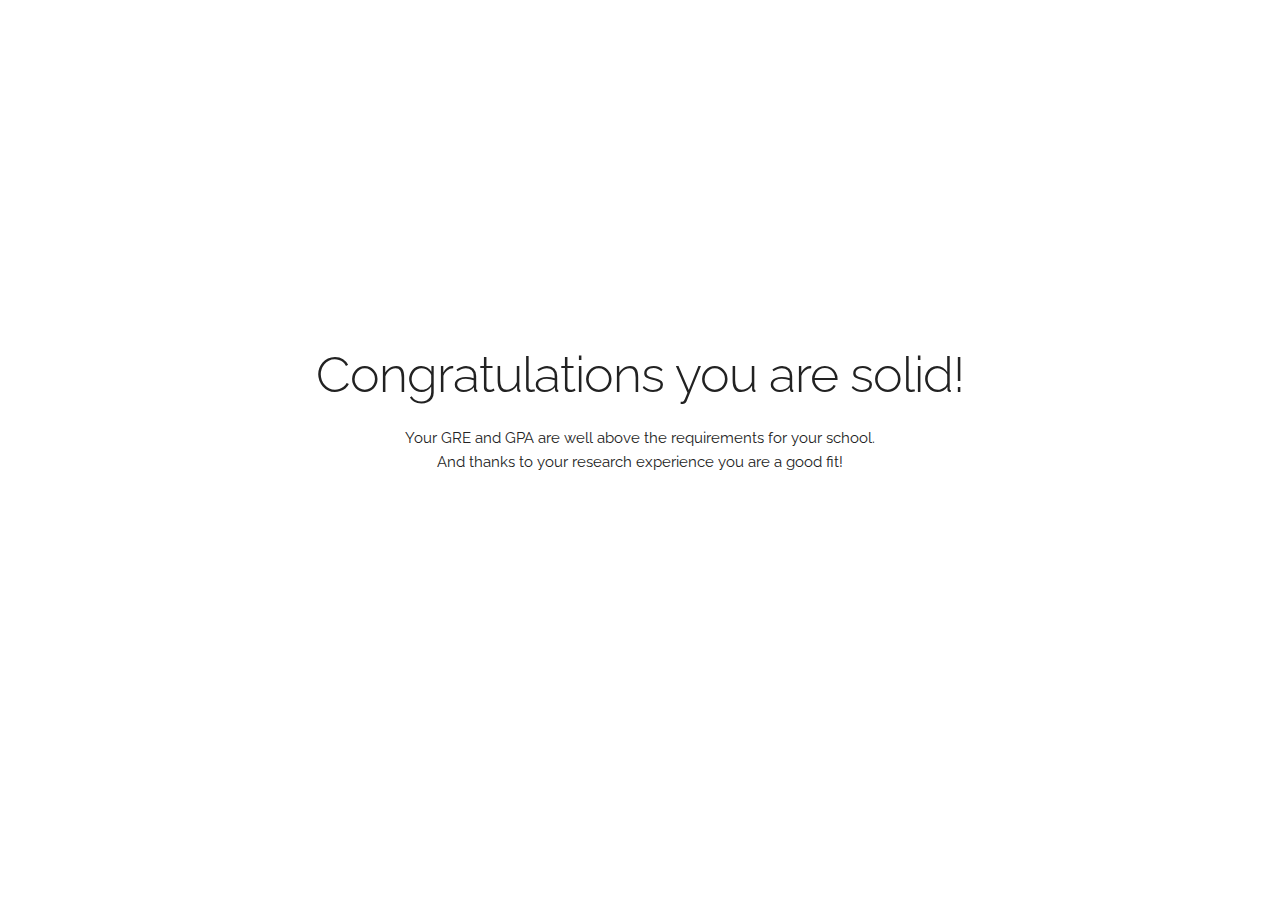
==== accepted.html @ 7dbd61dc "Final build" ====
<!DOCTYPE html>
<html lang="en">
<head>

  <!-- Basic Page Needs
  –––––––––––––––––––––––––––––––––––––––––––––––––– -->
  <meta charset="utf-8">
  <title>RankMe</title>
  <meta name="description" content="">
  <meta name="author" content="">

  <!-- Mobile Specific Metas
  –––––––––––––––––––––––––––––––––––––––––––––––––– -->
  <meta name="viewport" content="width=device-width, initial-scale=1">

  <!-- FONT
  –––––––––––––––––––––––––––––––––––––––––––––––––– -->
  <link href="//fonts.googleapis.com/css?family=Raleway:400,300,600" rel="stylesheet" type="text/css">

  <!-- CSS
  –––––––––––––––––––––––––––––––––––––––––––––––––– -->
  <link rel="stylesheet" href="css/normalize.css">
  <link rel="stylesheet" href="css/skeleton.css">
  <link rel="stylesheet" href="css/font-awesome-4.7.0/css/font-awesome.min.css">
  <!-- Favicon
  –––––––––––––––––––––––––––––––––––––––––––––––––– -->
  <link rel="icon" type="image/png" href="images/favicon.png">
  
</div>
</head>
<body>
<div class="container-accepted">
    <div class="accepted">
        <h1>Congratulations you are solid!</h1>
        <p>Your GRE and GPA are well above the requirements for your school.<br />
            And thanks to your research experience you are a good fit!</p>
    </div>
</div>
<!-- End Document
  –––––––––––––––––––––––––––––––––––––––––––––––––– -->
</body>
</html>
---- css/skeleton.css ----
/*
* Skeleton V2.0.4
* Copyright 2014, Dave Gamache
* www.getskeleton.com
* Free to use under the MIT license.
* http://www.opensource.org/licenses/mit-license.php
* 12/29/2014
*/


/* Table of contents
––––––––––––––––––––––––––––––––––––––––––––––––––
- Grid
- Base Styles
- Typography
- Links
- Buttons
- Forms
- Lists
- Code
- Tables
- Spacing
- Utilities
- Clearing
- Media Queries
- Statistics Table
- Acceptance Page
*/


/* Grid
–––––––––––––––––––––––––––––––––––––––––––––––––– */
.container {
  position: relative;
  width: 100%;
  max-width: 960px;
  margin: 0 auto;
  padding: 0 20px;
  box-sizing: border-box; }
.column,
.columns {
  width: 100%;
  float: left;
  box-sizing: border-box; }

/* For devices larger than 400px */
@media (min-width: 400px) {
  .container {
    width: 85%;
    padding: 0; }
}

/* For devices larger than 550px */
@media (min-width: 550px) {
  .container {
    width: 80%; }
  .column,
  .columns {
    margin-left: 4%; }
  .column:first-child,
  .columns:first-child {
    margin-left: 0; }

  .one.column,
  .one.columns                    { width: 4.66666666667%; }
  .two.columns                    { width: 13.3333333333%; }
  .three.columns                  { width: 22%;            }
  .four.columns                   { width: 30.6666666667%; }
  .five.columns                   { width: 39.3333333333%; }
  .six.columns                    { width: 48%;            }
  .seven.columns                  { width: 56.6666666667%; }
  .eight.columns                  { width: 65.3333333333%; }
  .nine.columns                   { width: 74.0%;          }
  .ten.columns                    { width: 82.6666666667%; }
  .eleven.columns                 { width: 91.3333333333%; }
  .twelve.columns                 { width: 100%; margin-left: 0; }

  .one-third.column               { width: 30.6666666667%; }
  .two-thirds.column              { width: 65.3333333333%; }

  .one-half.column                { width: 48%; }

  /* Offsets */
  .offset-by-one.column,
  .offset-by-one.columns          { margin-left: 8.66666666667%; }
  .offset-by-two.column,
  .offset-by-two.columns          { margin-left: 17.3333333333%; }
  .offset-by-three.column,
  .offset-by-three.columns        { margin-left: 26%;            }
  .offset-by-four.column,
  .offset-by-four.columns         { margin-left: 34.6666666667%; }
  .offset-by-five.column,
  .offset-by-five.columns         { margin-left: 43.3333333333%; }
  .offset-by-six.column,
  .offset-by-six.columns          { margin-left: 52%;            }
  .offset-by-seven.column,
  .offset-by-seven.columns        { margin-left: 60.6666666667%; }
  .offset-by-eight.column,
  .offset-by-eight.columns        { margin-left: 69.3333333333%; }
  .offset-by-nine.column,
  .offset-by-nine.columns         { margin-left: 78.0%;          }
  .offset-by-ten.column,
  .offset-by-ten.columns          { margin-left: 86.6666666667%; }
  .offset-by-eleven.column,
  .offset-by-eleven.columns       { margin-left: 95.3333333333%; }

  .offset-by-one-third.column,
  .offset-by-one-third.columns    { margin-left: 34.6666666667%; }
  .offset-by-two-thirds.column,
  .offset-by-two-thirds.columns   { margin-left: 69.3333333333%; }

  .offset-by-one-half.column,
  .offset-by-one-half.columns     { margin-left: 52%; }

}


/* Base Styles
–––––––––––––––––––––––––––––––––––––––––––––––––– */
/* NOTE
html is set to 62.5% so that all the REM measurements throughout Skeleton
are based on 10px sizing. So basically 1.5rem = 15px :) */
html {
  font-size: 62.5%; }
body {
  font-size: 1.5em; /* currently ems cause chrome bug misinterpreting rems on body element */
  line-height: 1.6;
  font-weight: 400;
  font-family: "Raleway", "HelveticaNeue", "Helvetica Neue", Helvetica, Arial, sans-serif;
  color: #222; }


/* Typography
–––––––––––––––––––––––––––––––––––––––––––––––––– */
h1, h2, h3, h4, h5, h6 {
  margin-top: 0;
  margin-bottom: 2rem;
  font-weight: 300; }
h1 { font-size: 4.0rem; line-height: 1.2;  letter-spacing: -.1rem;}
h2 { font-size: 3.6rem; line-height: 1.25; letter-spacing: -.1rem; }
h3 { font-size: 3.0rem; line-height: 1.3;  letter-spacing: -.1rem; }
h4 { font-size: 2.4rem; line-height: 1.35; letter-spacing: -.08rem; }
h5 { font-size: 1.8rem; line-height: 1.5;  letter-spacing: -.05rem; }
h6 { font-size: 1.5rem; line-height: 1.6;  letter-spacing: 0; }

/* Larger than phablet */
@media (min-width: 550px) {
  h1 { font-size: 5.0rem; }
  h2 { font-size: 4.2rem; }
  h3 { font-size: 3.6rem; }
  h4 { font-size: 3.0rem; }
  h5 { font-size: 2.4rem; }
  h6 { font-size: 1.5rem; }
}

p {
  margin-top: 0; }


/* Links
–––––––––––––––––––––––––––––––––––––––––––––––––– */
a {
  color: #1EAEDB; }
a:hover {
  color: #0FA0CE; }


/* Buttons
–––––––––––––––––––––––––––––––––––––––––––––––––– */
.button,
button,
input[type="submit"],
input[type="reset"],
input[type="button"] {
  display: inline-block;
  height: 38px;
  padding: 0 30px;
  color: #555;
  text-align: center;
  font-size: 11px;
  font-weight: 600;
  line-height: 38px;
  letter-spacing: .1rem;
  text-transform: uppercase;
  text-decoration: none;
  white-space: nowrap;
  background-color: transparent;
  border-radius: 4px;
  border: 1px solid #bbb;
  cursor: pointer;
  box-sizing: border-box; }
.button:hover,
button:hover,
input[type="submit"]:hover,
input[type="reset"]:hover,
input[type="button"]:hover,
.button:focus,
button:focus,
input[type="submit"]:focus,
input[type="reset"]:focus,
input[type="button"]:focus {
  color: #333;
  border-color: #888;
  outline: 0; }
.button.button-primary,
button.button-primary,
input[type="submit"].button-primary,
input[type="reset"].button-primary,
input[type="button"].button-primary {
  color: #FFF;
  background-color: #33C3F0;
  border-color: #33C3F0; }
.button.button-primary:hover,
button.button-primary:hover,
input[type="submit"].button-primary:hover,
input[type="reset"].button-primary:hover,
input[type="button"].button-primary:hover,
.button.button-primary:focus,
button.button-primary:focus,
input[type="submit"].button-primary:focus,
input[type="reset"].button-primary:focus,
input[type="button"].button-primary:focus {
  color: #FFF;
  background-color: #1EAEDB;
  border-color: #1EAEDB; }


/* Forms
–––––––––––––––––––––––––––––––––––––––––––––––––– */
input[type="email"],
input[type="number"],
input[type="search"],
input[type="text"],
input[type="tel"],
input[type="url"],
input[type="password"],
textarea,
select {
  height: 38px;
  padding: 6px 10px; /* The 6px vertically centers text on FF, ignored by Webkit */
  background-color: #fff;
  border: 1px solid #D1D1D1;
  border-radius: 4px;
  box-shadow: none;
  box-sizing: border-box; }
/* Removes awkward default styles on some inputs for iOS */
input[type="email"],
input[type="number"],
input[type="search"],
input[type="text"],
input[type="tel"],
input[type="url"],
input[type="password"],
textarea {
  -webkit-appearance: none;
     -moz-appearance: none;
          appearance: none; }
textarea {
  min-height: 65px;
  padding-top: 6px;
  padding-bottom: 6px; }
input[type="email"]:focus,
input[type="number"]:focus,
input[type="search"]:focus,
input[type="text"]:focus,
input[type="tel"]:focus,
input[type="url"]:focus,
input[type="password"]:focus,
textarea:focus,
select:focus {
  border: 1px solid #33C3F0;
  outline: 0; }
label,
legend {
  display: block;
  margin-bottom: .5rem;
  font-weight: 600; }
fieldset {
  padding: 0;
  border-width: 0; }
input[type="checkbox"],
input[type="radio"] {
  display: inline; }
label > .label-body {
  display: inline-block;
  margin-left: .5rem;
  font-weight: normal; }


/* Lists
–––––––––––––––––––––––––––––––––––––––––––––––––– */
ul {
  list-style: circle inside; }
ol {
  list-style: decimal inside; }
ol, ul {
  padding-left: 0;
  margin-top: 0; }
ul ul,
ul ol,
ol ol,
ol ul {
  margin: 1.5rem 0 1.5rem 3rem;
  font-size: 90%; }
li {
  margin-bottom: 1rem; }


/* Code
–––––––––––––––––––––––––––––––––––––––––––––––––– */
code {
  padding: .2rem .5rem;
  margin: 0 .2rem;
  font-size: 90%;
  white-space: nowrap;
  background: #F1F1F1;
  border: 1px solid #E1E1E1;
  border-radius: 4px; }
pre > code {
  display: block;
  padding: 1rem 1.5rem;
  white-space: pre; }


/* Tables
–––––––––––––––––––––––––––––––––––––––––––––––––– */
th,
td {
  padding: 12px 15px;
  text-align: left;
  border-bottom: 1px solid #E1E1E1; }
th:first-child,
td:first-child {
  padding-left: 0; }
th:last-child,
td:last-child {
  padding-right: 0; }


/* Spacing
–––––––––––––––––––––––––––––––––––––––––––––––––– */
button,
.button {
  margin-bottom: 1rem; }
input,
textarea,
select,
fieldset {
  margin-bottom: 1.5rem; }
pre,
blockquote,
dl,
figure,
table,
p,
ul,
ol,
form {
  margin-bottom: 2.5rem; }


/* Utilities
–––––––––––––––––––––––––––––––––––––––––––––––––– */
.u-full-width {
  width: 100%;
  box-sizing: border-box; }
.u-max-full-width {
  max-width: 100%;
  box-sizing: border-box; }
.u-pull-right {
  float: right; }
.u-pull-left {
  float: left; }


/* Misc
–––––––––––––––––––––––––––––––––––––––––––––––––– */
hr {
  margin-top: 3rem;
  margin-bottom: 3.5rem;
  border-width: 0;
  border-top: 1px solid #E1E1E1; }


/* Clearing
–––––––––––––––––––––––––––––––––––––––––––––––––– */

/* Self Clearing Goodness */
.container:after,
.row:after,
.u-cf {
  content: "";
  display: table;
  clear: both; }


/* Media Queries
–––––––––––––––––––––––––––––––––––––––––––––––––– */
/*
Note: The best way to structure the use of media queries is to create the queries
near the relevant code. For example, if you wanted to change the styles for buttons
on small devices, paste the mobile query code up in the buttons section and style it
there.
*/


/* Larger than mobile */
@media (min-width: 400px) {}

/* Larger than phablet (also point when grid becomes active) */
@media (min-width: 550px) {}

/* Larger than tablet */
@media (min-width: 750px) {}

/* Larger than desktop */
@media (min-width: 1000px) {}

/* Larger than Desktop HD */
@media (min-width: 1200px) {}


/* Statistics Table
–––––––––––––––––––––––––––––––––––––––––––––––––– */


#features {
    width:auto;
    overflow:auto;
    margin-top: 40px;
    margin-bottom: 40px;
}

section {
    float:left;
    width:350px;
    margin:0px 10px;
    padding:10px;
}

i {
    display:block;
    width:50px;
    margin-right:20px;
    color: #33C3F0;
    float:left;
    text-shadow: 1px 1px 1px #ccc;
}

title {
    display:block;
    font-size:1.2em;
}

h4 {
    text-align:left;
    border-bottom:2px dotted #33C3F0;
    padding:0px 0px 10px 0px;
    margin-bottom:5px;
}


/* Statistics Table
–––––––––––––––––––––––––––––––––––––––––––––––––– */


.container-accepted {
    height: 50em;
    position: relative
}

.container-accepted h1 {
    margin: 0;
    position: absolute;
    top: 50%;
    left: 50%;
    margin-right: -50%;
    transform: translate(-50%, -50%)
}

.container-accepted p {
    margin: 0;
    position: absolute;
    top: 60%;
    left: 50%;
    margin-right: -50%;
    transform: translate(-50%, -50%);
    text-align: center;
}
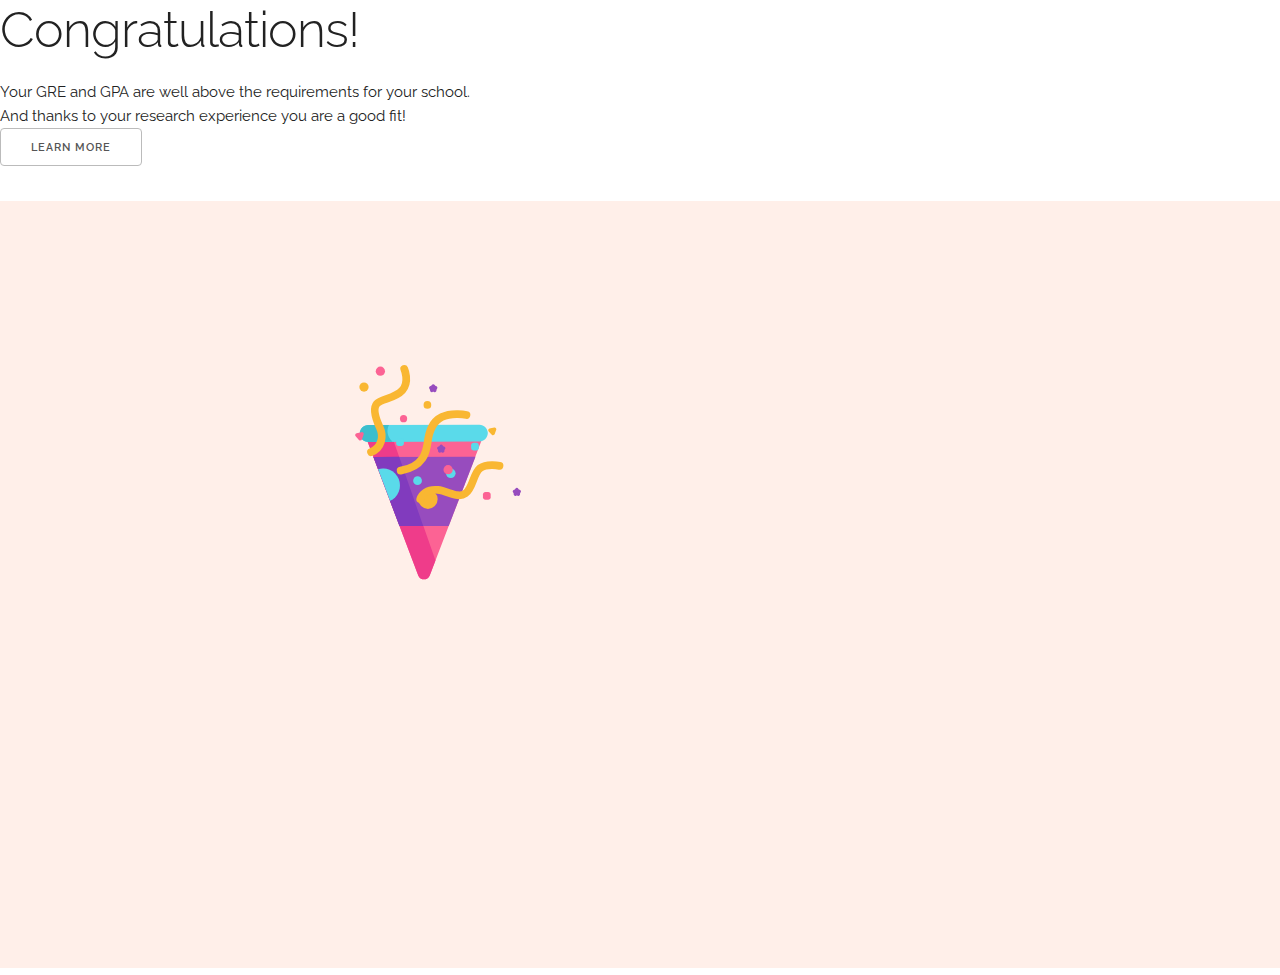
==== commit 13a281a9: "Final build" ====
--- a/accepted.html
+++ b/accepted.html
@@ -20,20 +20,79 @@
   <!-- CSS
   –––––––––––––––––––––––––––––––––––––––––––––––––– -->
   <link rel="stylesheet" href="css/normalize.css">
+  <link rel="stylesheet" href="css/accepted.css">
   <link rel="stylesheet" href="css/skeleton.css">
   <link rel="stylesheet" href="css/font-awesome-4.7.0/css/font-awesome.min.css">
   <!-- Favicon
   –––––––––––––––––––––––––––––––––––––––––––––––––– -->
   <link rel="icon" type="image/png" href="images/favicon.png">
   
-</div>
+
 </head>
 <body>
 <div class="container-accepted">
     <div class="accepted">
-        <h1>Congratulations you are solid!</h1>
+        <h1>Congratulations!</h1>
         <p>Your GRE and GPA are well above the requirements for your school.<br />
-            And thanks to your research experience you are a good fit!</p>
+            And thanks to your research experience you are a good fit!<br />
+            <a class="button" href="#">Learn More</a></p>
+           <svg version="1.1" id="Layer_1" xmlns="http://www.w3.org/2000/svg" xmlns:xlink="http://www.w3.org/1999/xlink" x="0px" y="0px"
+     	 viewBox="0 0 1200 800" style="enable-background:new 0 0 1200 800;" xml:space="preserve">
+     	 <g class="confetti-cone">
+     		 <path class="conf0" d="M131.5,172.6L196,343c2.3,6.1,11,6.1,13.4,0l65.5-170.7L131.5,172.6z"/>
+     		 <path class="conf1" d="M131.5,172.6L196,343c2.3,6.1,11,6.1,13.4,0l6.7-17.5l-53.6-152.9L131.5,172.6z"/>
+     			<path class="conf2" d="M274.2,184.2c-1.8,1.8-4.2,2.9-7,2.9l-129.5,0.4c-5.4,0-9.8-4.4-9.8-9.8c0-5.4,4.4-9.8,9.9-9.9l129.5-0.4
+     				c5.4,0,9.8,4.4,9.8,9.8C277,180,275.9,182.5,274.2,184.2z"/>
+     			<polygon class="conf3" points="231.5,285.4 174.2,285.5 143.8,205.1 262.7,204.7 			"/>
+     			<path class="conf4" d="M166.3,187.4l-28.6,0.1c-5.4,0-9.8-4.4-9.8-9.8c0-5.4,4.4-9.8,9.9-9.9l24.1-0.1c0,0-2.6,5-1.3,10.6
+     				C161.8,183.7,166.3,187.4,166.3,187.4z"/>
+     			<ellipse transform="matrix(0.7071 -0.7071 0.7071 0.7071 -89.8523 231.0278)" class="conf2" cx="233.9" cy="224" rx="5.6" ry="5.6"/>
+     			<path class="conf5" d="M143.8,205.1l5.4,14.3c6.8-2.1,14.4-0.5,19.7,4.8c7.7,7.7,7.6,20.1-0.1,27.8c-1.7,1.7-3.7,3-5.8,4l11.1,29.4
+     				l27.7,0l-28-80.5L143.8,205.1z"/>
+     			<path class="conf2" d="M169,224.2c-5.3-5.3-13-6.9-19.7-4.8l13.9,36.7c2.1-1,4.1-2.3,5.8-4C176.6,244.4,176.6,231.9,169,224.2z"/>
+     			<ellipse transform="matrix(0.7071 -0.7071 0.7071 0.7071 -119.0946 221.1253)" class="conf6" cx="207.4" cy="254.3" rx="11.3" ry="11.2"/>
+                </g>
+
+                <rect x="113.7" y="135.7" transform="matrix(0.7071 -0.7071 0.7071 0.7071 -99.5348 209.1582)" class="conf7" width="178" height="178"/>
+                <line class="conf7" x1="76.8" y1="224.7" x2="328.6" y2="224.7"/>
+                <polyline class="conf7" points="202.7,350.6 202.7,167.5 202.7,98.9 	"/>
+
+                <!-- here comes the confettis-->
+
+                <circle class="conf2" id="conf-b" cx="195.2" cy="232.6" r="5.1"/>
+                <circle class="conf0" id="conf-b" cx="230.8" cy="219.8" r="5.4"/>
+                <circle class="conf0" id="conf-c" cx="178.9" cy="160.4" r="4.2"/>
+                <circle class="conf6" id="conf-d"cx="132.8" cy="123.6" r="5.4"/>
+                <circle class="conf0" id="conf-d" cx="151.9" cy="105.1" r="5.4"/>
+
+                <path class="conf0" id="conf-d" d="M129.9,176.1l-5.7,1.3c-1.6,0.4-2.2,2.3-1.1,3.5l3.8,4.2c1.1,1.2,3.1,0.8,3.6-0.7l1.9-5.5
+                    C132.9,177.3,131.5,175.7,129.9,176.1z"/>
+                <path class="conf6" id="conf-b" d="M284.5,170.7l-5.4,1.2c-1.5,0.3-2.1,2.2-1,3.3l3.6,3.9c1,1.1,2.9,0.8,3.4-0.7l1.8-5.2
+                    C287.4,171.9,286.1,170.4,284.5,170.7z"/>
+                <circle class="conf6" id="conf-c"cx="206.7" cy="144.4" r="4.5"/>
+                <path class="conf2" id="conf-c" d="M176.4,192.3h-3.2c-1.6,0-2.9-1.3-2.9-2.9v-3.2c0-1.6,1.3-2.9,2.9-2.9h3.2c1.6,0,2.9,1.3,2.9,2.9v3.2
+                    C179.3,191,178,192.3,176.4,192.3z"/>
+                <path class="conf2" id="conf-b" d="M263.7,197.4h-3.2c-1.6,0-2.9-1.3-2.9-2.9v-3.2c0-1.6,1.3-2.9,2.9-2.9h3.2c1.6,0,2.9,1.3,2.9,2.9v3.2
+                    C266.5,196.1,265.2,197.4,263.7,197.4z"/>
+                <!-- yellow-strip-1-->
+                 <path id="yellow-strip" d="M179.7,102.4c0,0,6.6,15.3-2.3,25c-8.9,9.7-24.5,9.7-29.7,15.6c-5.2,5.9-0.7,18.6,3.7,28.2
+                    c4.5,9.7,2.2,23-10.4,28.2"/>
+                <path class="conf8" id="yellow-strip" d="M252.2,156.1c0,0-16.9-3.5-28.8,2.4c-11.9,5.9-14.9,17.8-16.4,29c-1.5,11.1-4.3,28.8-31.5,33.4"/>
+                <path class="conf0" id="conf-a" d="M277.5,254.8h-3.2c-1.6,0-2.9-1.3-2.9-2.9v-3.2c0-1.6,1.3-2.9,2.9-2.9h3.2c1.6,0,2.9,1.3,2.9,2.9v3.2
+                    C280.4,253.5,279.1,254.8,277.5,254.8z"/>
+                <path class="conf3" id="conf-c" d="M215.2,121.3L215.2,121.3c0.3,0.6,0.8,1,1.5,1.1l0,0c1.6,0.2,2.2,2.2,1.1,3.3l0,0c-0.5,0.4-0.7,1.1-0.6,1.7v0
+                    c0.3,1.6-1.4,2.8-2.8,2l0,0c-0.6-0.3-1.2-0.3-1.8,0h0c-1.4,0.7-3.1-0.5-2.8-2v0c0.1-0.6-0.1-1.3-0.6-1.7l0,0
+                    c-1.1-1.1-0.5-3.1,1.1-3.3l0,0c0.6-0.1,1.2-0.5,1.5-1.1v0C212.5,119.8,214.5,119.8,215.2,121.3z"/>
+                <path class="conf3" id="conf-b" d="M224.5,191.7L224.5,191.7c0.3,0.6,0.8,1,1.5,1.1l0,0c1.6,0.2,2.2,2.2,1.1,3.3v0c-0.5,0.4-0.7,1.1-0.6,1.7l0,0
+                    c0.3,1.6-1.4,2.8-2.8,2h0c-0.6-0.3-1.2-0.3-1.8,0l0,0c-1.4,0.7-3.1-0.5-2.8-2l0,0c0.1-0.6-0.1-1.3-0.6-1.7v0
+                    c-1.1-1.1-0.5-3.1,1.1-3.3l0,0c0.6-0.1,1.2-0.5,1.5-1.1l0,0C221.7,190.2,223.8,190.2,224.5,191.7z"/>
+                <path class="conf3" id="conf-a" d="M312.6,242.1L312.6,242.1c0.3,0.6,0.8,1,1.5,1.1l0,0c1.6,0.2,2.2,2.2,1.1,3.3l0,0c-0.5,0.4-0.7,1.1-0.6,1.7v0
+                    c0.3,1.6-1.4,2.8-2.8,2l0,0c-0.6-0.3-1.2-0.3-1.8,0h0c-1.4,0.7-3.1-0.5-2.8-2v0c0.1-0.6-0.1-1.3-0.6-1.7l0,0
+                    c-1.1-1.1-0.5-3.1,1.1-3.3l0,0c0.6-0.1,1.2-0.5,1.5-1.1v0C309.9,240.6,311.9,240.6,312.6,242.1z"/>
+                <path class="conf8" id="yellow-strip" d="M290.7,215.4c0,0-14.4-3.4-22.6,2.7c-8.2,6.2-8.2,23.3-17.1,29.4c-8.9,6.2-19.8-2.7-32.2-4.1
+                    c-12.3-1.4-19.2,5.5-20.5,10.9"/>
+              </g>
+        </svg>
     </div>
 </div>
 <!-- End Document
--- a/css/accepted.css
+++ b/css/accepted.css
@@ -0,0 +1,178 @@
+svg{
+  background: #FFEFE9;
+  padding-left: 250px;
+  padding-top:80px;
+}
+
+.conf0{fill:#FC6394;}
+.conf1{fill:#EF3C8A;}
+.conf2{fill:#5ADAEA;}
+.conf3{fill:#974CBE;}
+.conf4{fill:#3CBECD;}
+.conf5{fill:#813BBE;}
+.conf6{fill:#F9B732;}
+.conf7{display:none;fill:none;stroke:#000000;stroke-miterlimit:10;}
+.conf8{fill:none;stroke:#F9B732;stroke-width:9;stroke-linecap:round;stroke-miterlimit:10;}
+
+
+.confetti-cone{
+  transform-origin: 200px 50px;
+  animation:confetti-cone1 1.2s ease infinite;
+}
+@keyframes confetti-cone1{
+0%{
+   transform:translate(40px, 95px)  rotate(45deg) scale(1, 1);
+}
+15%{
+   transform:translate(10px, 145px)  rotate(45deg) scale(1.1, 0.85);
+
+}
+100%{
+  transform:translate(40px, 105px)  rotate(45deg) scale(1, 1);
+}
+  }
+
+#yellow-strip {
+  fill:none;
+  stroke:#F9B732;
+  stroke-width:9;
+  stroke-linecap:round;
+  stroke-miterlimit:10;
+  animation: confdash 1.2s ease infinite;
+}
+
+
+@keyframes confdash {
+0%{
+  stroke-dasharray:1000;
+  stroke-dashoffset:500;
+  transform:translate(-30px, 30px);
+  opacity:0;
+}
+2%{
+  stroke-dasharray:1000;
+  stroke-dashoffset:500;
+  transform:translate(-30px, 30px);
+  opacity:0;
+}
+35%{
+stroke-dasharray:1000;
+stroke-dashoffset:900;
+transform:translate(-2px, 0px);
+opacity:1;
+}
+
+85%{
+  stroke-dasharray:1000;
+  stroke-dashoffset:1000;
+  transform:translate(1px, -5px);
+  opacity:1;
+}
+  90%{
+  stroke-dashoffset:1000;
+   stroke-dashoffset:1000;
+  transform:translate(2px, -8px);
+  opacity:0;
+}
+  100%{
+  stroke-dashoffset:1000;
+   stroke-dashoffset:500;
+  transform:translate(2px, -8px);
+  opacity:0;
+}
+}
+
+
+
+#conf-a{
+  transform-origin: center center;
+  animation: confa 1.2s ease-out infinite;
+}
+@keyframes confa {
+0%{
+  opacity:0;
+  transform: translate(-30px, 20px) rotate(0);
+}
+15%{
+  opacity:1;
+  transform: translate(25px, -10px) rotate(60deg);
+}
+80%{
+  opacity:1;
+  transform: translate(33px, -18px) rotate(180deg);
+}
+100%{
+  opacity:0;
+  transform: translate(37px, -23px) scale(0.5)rotate(230deg);
+}
+}
+
+
+#conf-b{
+  transform-origin: center center;
+  animation: confb 1.2s ease-out infinite;
+}
+@keyframes confb {
+0%{
+  opacity:0;
+  transform: translate(-30px, 20px) rotate(0);
+}
+12%{
+  opacity:1;
+  transform: translate(25px, -10px) rotate(60deg);
+}
+76%{
+  opacity:1;
+  transform: translate(33px, -18px) rotate(180deg);
+}
+100%{
+  opacity:0;
+  transform: translate(37px, -23px) scale(0.5) rotate(240deg);
+}
+}
+
+#conf-c{
+  transform-origin: center center;
+  animation: confc 1.2s ease-out infinite;
+}
+@keyframes confc {
+0%{
+  opacity:0.7;
+  transform: translate(-30px, 20px) rotate(0);
+}
+18%{
+  opacity:1;
+  transform: translate(5px, -10px) rotate(60deg);
+}
+76%{
+  opacity:1;
+  transform: translate(13px, -18px) rotate(180deg);
+}
+100%{
+  opacity:0;
+  transform: translate(17px, -23px) scale(0.5) rotate(230deg);
+}
+}
+
+#conf-d{
+  transform-origin: center center;
+  animation: confd 1.2s ease-out infinite;
+}
+@keyframes confd {
+0%{
+  opacity:0.7;
+  transform: translate(-20px, 20px) rotate(0);
+}
+18%{
+  opacity:1;
+  transform: translate(-5px, -10px) rotate(60deg);
+}
+76%{
+  opacity:1;
+  transform: translate(-8px, -18px) rotate(180deg);
+}
+100%{
+  opacity:0;
+  transform: translate(-10px, -23px) scale(0.5) rotate(230deg);
+}
+}--- a/css/skeleton.css
+++ b/css/skeleton.css
@@ -460,30 +460,7 @@
 }
 
 
-/* Statistics Table
-–––––––––––––––––––––––––––––––––––––––––––––––––– */
-
-
-.container-accepted {
-    height: 50em;
-    position: relative
-}
-
-.container-accepted h1 {
-    margin: 0;
-    position: absolute;
-    top: 50%;
-    left: 50%;
-    margin-right: -50%;
-    transform: translate(-50%, -50%)
-}
-
-.container-accepted p {
-    margin: 0;
-    position: absolute;
-    top: 60%;
-    left: 50%;
-    margin-right: -50%;
-    transform: translate(-50%, -50%);
-    text-align: center;
-}+/* Acceptance Page
+–––––––––––––––––––––––––––––––––––––––––––––––––– */
+
+
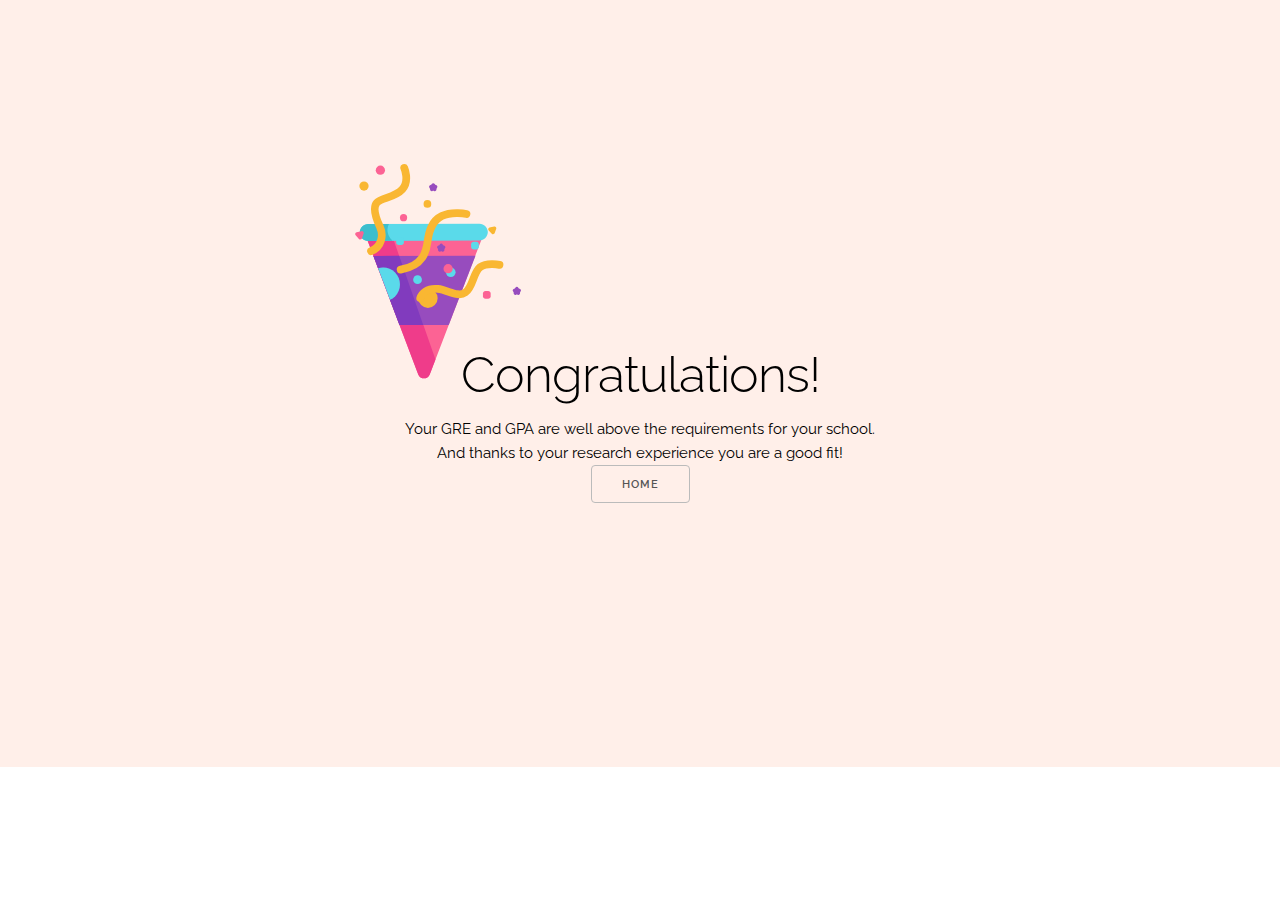
==== commit bc50df25: "Presentation time" ====
--- a/accepted.html
+++ b/accepted.html
@@ -23,6 +23,7 @@
   <link rel="stylesheet" href="css/accepted.css">
   <link rel="stylesheet" href="css/skeleton.css">
   <link rel="stylesheet" href="css/font-awesome-4.7.0/css/font-awesome.min.css">
+    
   <!-- Favicon
   –––––––––––––––––––––––––––––––––––––––––––––––––– -->
   <link rel="icon" type="image/png" href="images/favicon.png">
@@ -35,9 +36,8 @@
         <h1>Congratulations!</h1>
         <p>Your GRE and GPA are well above the requirements for your school.<br />
             And thanks to your research experience you are a good fit!<br />
-            <a class="button" href="#">Learn More</a></p>
-           <svg version="1.1" id="Layer_1" xmlns="http://www.w3.org/2000/svg" xmlns:xlink="http://www.w3.org/1999/xlink" x="0px" y="0px"
-     	 viewBox="0 0 1200 800" style="enable-background:new 0 0 1200 800;" xml:space="preserve">
+            <a class="button" href="index.html">Home</a></p>
+           <svg version="1.1" id="Layer_1" xmlns="http://www.w3.org/2000/svg" xmlns:xlink="http://www.w3.org/1999/xlink" x="0px" y="0px"viewBox="0 0 1200 800" style="enable-background:new 0 0 1200 800;" xml:space="preserve">
      	 <g class="confetti-cone">
      		 <path class="conf0" d="M131.5,172.6L196,343c2.3,6.1,11,6.1,13.4,0l65.5-170.7L131.5,172.6z"/>
      		 <path class="conf1" d="M131.5,172.6L196,343c2.3,6.1,11,6.1,13.4,0l6.7-17.5l-53.6-152.9L131.5,172.6z"/>
@@ -57,7 +57,7 @@
                 <line class="conf7" x1="76.8" y1="224.7" x2="328.6" y2="224.7"/>
                 <polyline class="conf7" points="202.7,350.6 202.7,167.5 202.7,98.9 	"/>
 
-                <!-- here comes the confettis-->
+                <!-- Here comes the confettis-->
 
                 <circle class="conf2" id="conf-b" cx="195.2" cy="232.6" r="5.1"/>
                 <circle class="conf0" id="conf-b" cx="230.8" cy="219.8" r="5.4"/>
--- a/css/accepted.css
+++ b/css/accepted.css
@@ -1,3 +1,30 @@
+.container-accepted {
+    height: 50em;
+    position: relative
+}
+
+.container-accepted h1 {
+    color: black;
+    margin: 0;
+    position: absolute;
+    top: 50%;
+    left: 50%;
+    margin-right: -50%;
+    transform: translate(-50%, -50%)
+}
+
+.container-accepted p {
+    color: black;
+    margin: 0;
+    position: absolute;
+    top: 62%;
+    left: 50%;
+    margin-right: -50%;
+    transform: translate(-50%, -50%);
+    text-align: center;
+}
+
+
 svg{
   background: #FFEFE9;
   padding-left: 250px;
--- a/css/skeleton.css
+++ b/css/skeleton.css
@@ -457,10 +457,4 @@
     border-bottom:2px dotted #33C3F0;
     padding:0px 0px 10px 0px;
     margin-bottom:5px;
-}
-
-
-/* Acceptance Page
-–––––––––––––––––––––––––––––––––––––––––––––––––– */
-
-
+}